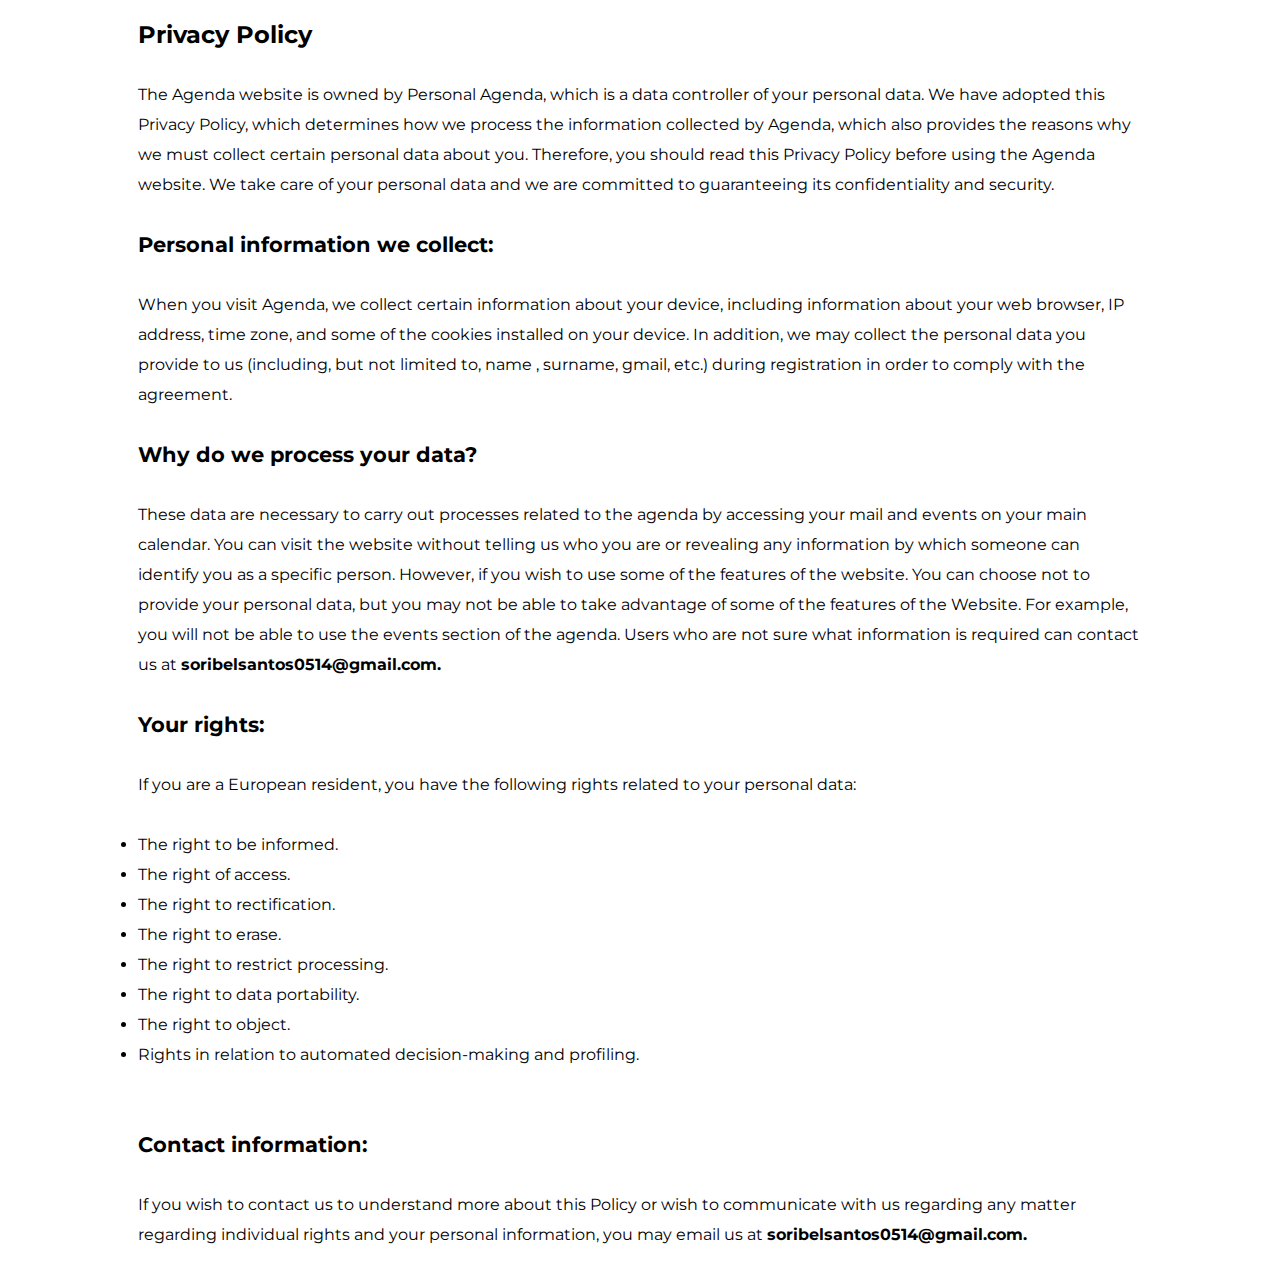
==== index.html @ e6ea6671 "Rename politicas.html to index.html" ====
<!DOCTYPE html>
<html lang="en">
<head>
    <meta charset="UTF-8">
    <meta http-equiv="X-UA-Compatible" content="IE=edge">
    <meta name="viewport" content="width=device-width, initial-scale=1.0">
    <title>Privacy Policy</title>
    <link rel="stylesheet" href="styles.css">
</head>
<body>
    <h2>Privacy Policy</h2>
    <p>
        The Agenda website is owned by Personal Agenda, which is a data controller of your personal data.

        We have adopted this Privacy Policy, which determines how we process the information collected by Agenda, which also provides the reasons why we must collect certain personal data about you. Therefore, you should read this Privacy Policy before using the Agenda website.
       
        We take care of your personal data and we are committed to guaranteeing its confidentiality and security.
    </p>
    <p class="title">Personal information we collect:</p>
    <p>
        When you visit Agenda, we collect certain information about your device, including information about your web browser, IP address, time zone, and some of the cookies installed on your device. In addition, we may collect the personal data you provide to us (including, but not limited to, name , surname, gmail, etc.) during registration in order to comply with the agreement.
    </p>
    <p class="title">Why do we process your data?</p>
    <p>
        These data are necessary to carry out processes related to the agenda by accessing your mail and events on your main calendar.

        You can visit the website without telling us who you are or revealing any information by which someone can identify you as a specific person. However, if you wish to use some of the features of the website. You can choose not to provide your personal data, but you may not be able to take advantage of some of the features of the Website. For example, you will not be able to use the events section of the agenda. Users who are not sure what information is required can contact us at <b>soribelsantos0514@gmail.com.</b>
    </p>
    <p class="title">Your rights:</p>
    <p>
        If you are a European resident, you have the following rights related to your personal data:

        <ul>
            <li>The right to be informed.</li>
            <li>The right of access.</li>
            <li>The right to rectification.</li>
            <li>The right to erase.</li>
            <li>The right to restrict processing.</li>
            <li>The right to data portability.</li>
            <li>The right to object.</li>
            <li>Rights in relation to automated decision-making and profiling.</li>
        </ul>
    </p>
    <p class="title">Contact information:</p>
    <p>
        If you wish to contact us to understand more about this Policy or wish to communicate with us regarding any matter regarding individual rights and your personal information, you may email us at <b>soribelsantos0514@gmail.com.</b>
    </p>
</body>
</html>
---- styles.css ----
/* Monsertar */
@import url('https://fonts.googleapis.com/css2?family=Montserrat:wght@100;300;400;500;600&display=swap');

*{
    padding:0;
    margin:0;
    box-sizing: border-box;
    font-family: 'Montserrat', sans-serif;
}
p,ul,h2{
    width: 80%;
    margin: 10px auto;
    padding: 10px;
    line-height: 30px;
}
.title{
    font-weight: bold;
    font-size: 1.3em;
}
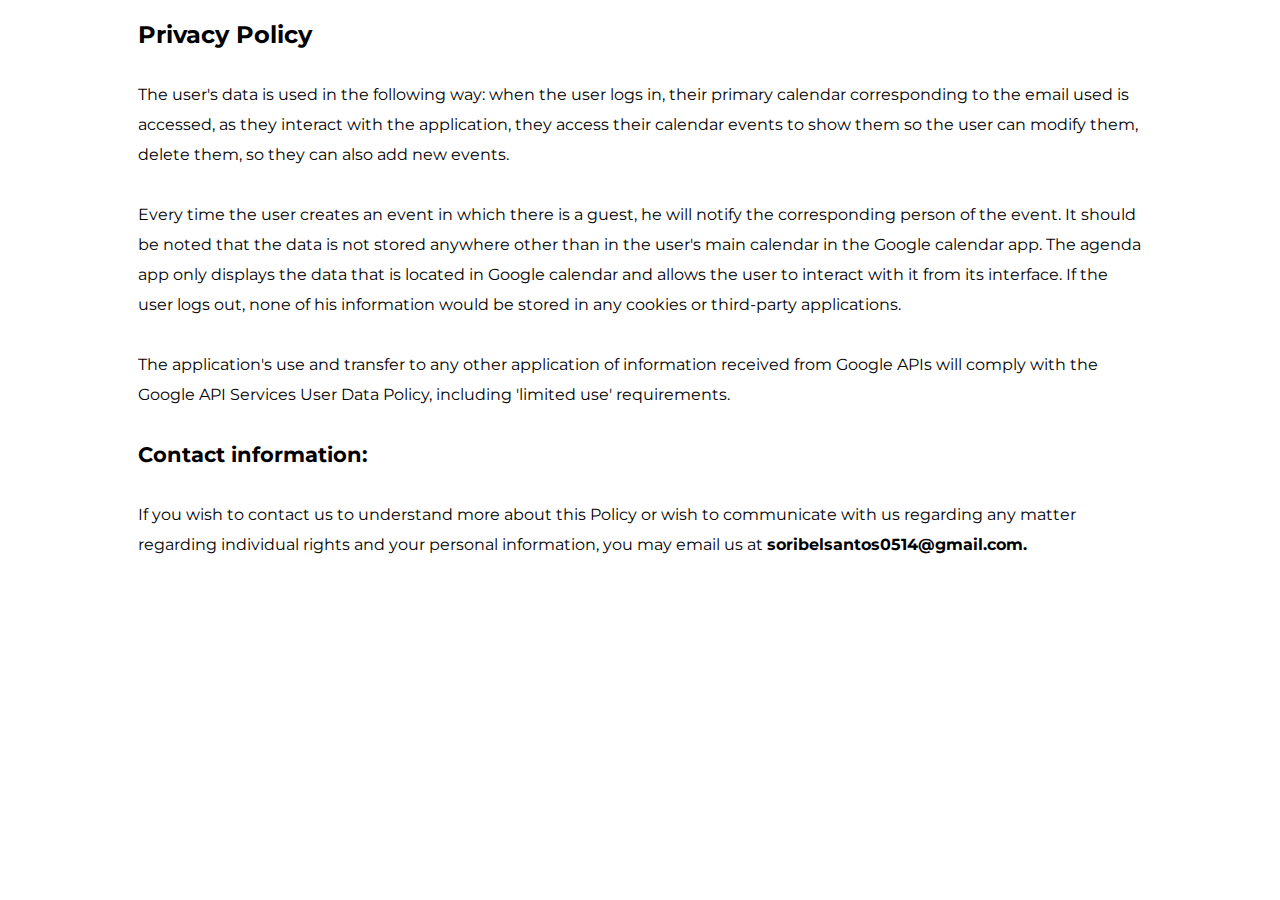
==== commit be6955ba: "Update Privacy Policy" ====
--- a/index.html
+++ b/index.html
@@ -5,45 +5,24 @@
     <meta http-equiv="X-UA-Compatible" content="IE=edge">
     <meta name="viewport" content="width=device-width, initial-scale=1.0">
     <title>Privacy Policy</title>
+    <link rel="shortcut icon" href="personal-agenda.ico" type="image/x-icon">
     <link rel="stylesheet" href="styles.css">
 </head>
 <body>
     <h2>Privacy Policy</h2>
     <p>
-        The Agenda website is owned by Personal Agenda, which is a data controller of your personal data.
-
-        We have adopted this Privacy Policy, which determines how we process the information collected by Agenda, which also provides the reasons why we must collect certain personal data about you. Therefore, you should read this Privacy Policy before using the Agenda website.
-       
-        We take care of your personal data and we are committed to guaranteeing its confidentiality and security.
+        The user's data is used in the following way: when the user logs in, their primary calendar corresponding to the email used is accessed, as they interact with the application, they access their calendar events to show them so the user can modify them, delete them, so they can also add new events.
     </p>
-    <p class="title">Personal information we collect:</p>
     <p>
-        When you visit Agenda, we collect certain information about your device, including information about your web browser, IP address, time zone, and some of the cookies installed on your device. In addition, we may collect the personal data you provide to us (including, but not limited to, name , surname, gmail, etc.) during registration in order to comply with the agreement.
+        Every time the user creates an event in which there is a guest, he will notify the corresponding person of the event. It should be noted that the data is not stored anywhere other than in the user's main calendar in the Google calendar app. The agenda app only displays the data that is located in Google calendar and allows the user to interact with it from its interface. If the user logs out, none of his information would be stored in any cookies or third-party applications.
     </p>
-    <p class="title">Why do we process your data?</p>
     <p>
-        These data are necessary to carry out processes related to the agenda by accessing your mail and events on your main calendar.
-
-        You can visit the website without telling us who you are or revealing any information by which someone can identify you as a specific person. However, if you wish to use some of the features of the website. You can choose not to provide your personal data, but you may not be able to take advantage of some of the features of the Website. For example, you will not be able to use the events section of the agenda. Users who are not sure what information is required can contact us at <b>soribelsantos0514@gmail.com.</b>
-    </p>
-    <p class="title">Your rights:</p>
-    <p>
-        If you are a European resident, you have the following rights related to your personal data:
-
-        <ul>
-            <li>The right to be informed.</li>
-            <li>The right of access.</li>
-            <li>The right to rectification.</li>
-            <li>The right to erase.</li>
-            <li>The right to restrict processing.</li>
-            <li>The right to data portability.</li>
-            <li>The right to object.</li>
-            <li>Rights in relation to automated decision-making and profiling.</li>
-        </ul>
+        The application's use and transfer to any other application of information received from Google APIs will comply with the Google API Services User Data Policy, including 'limited use' requirements.
     </p>
     <p class="title">Contact information:</p>
     <p>
         If you wish to contact us to understand more about this Policy or wish to communicate with us regarding any matter regarding individual rights and your personal information, you may email us at <b>soribelsantos0514@gmail.com.</b>
     </p>
+     <a href="googlef1c64bafad55f6ed.html"></a>
 </body>
 </html>
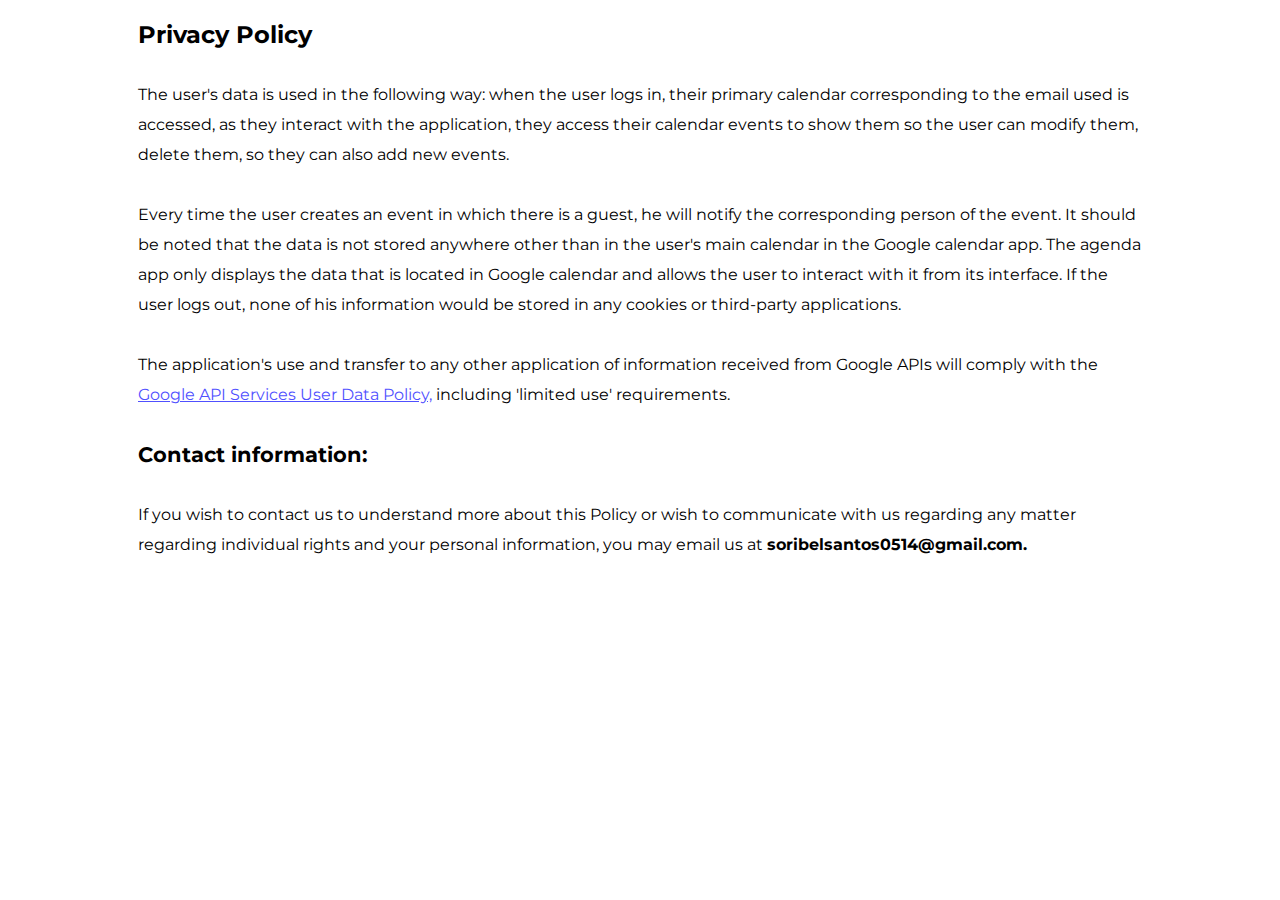
==== commit 952025d8: "Add hyperlink to Google API Services User Data Policy" ====
--- a/index.html
+++ b/index.html
@@ -17,7 +17,7 @@
         Every time the user creates an event in which there is a guest, he will notify the corresponding person of the event. It should be noted that the data is not stored anywhere other than in the user's main calendar in the Google calendar app. The agenda app only displays the data that is located in Google calendar and allows the user to interact with it from its interface. If the user logs out, none of his information would be stored in any cookies or third-party applications.
     </p>
     <p>
-        The application's use and transfer to any other application of information received from Google APIs will comply with the Google API Services User Data Policy, including 'limited use' requirements.
+        The application's use and transfer to any other application of information received from Google APIs will comply with the <a href="https://developers.google.com/terms/api-services-user-data-policy">Google API Services User Data Policy,</a> including 'limited use' requirements.
     </p>
     <p class="title">Contact information:</p>
     <p>
--- a/styles.css
+++ b/styles.css
@@ -16,4 +16,7 @@
 .title{
     font-weight: bold;
     font-size: 1.3em;
+}
+a{
+    color: rgb(80, 80, 255);
 }